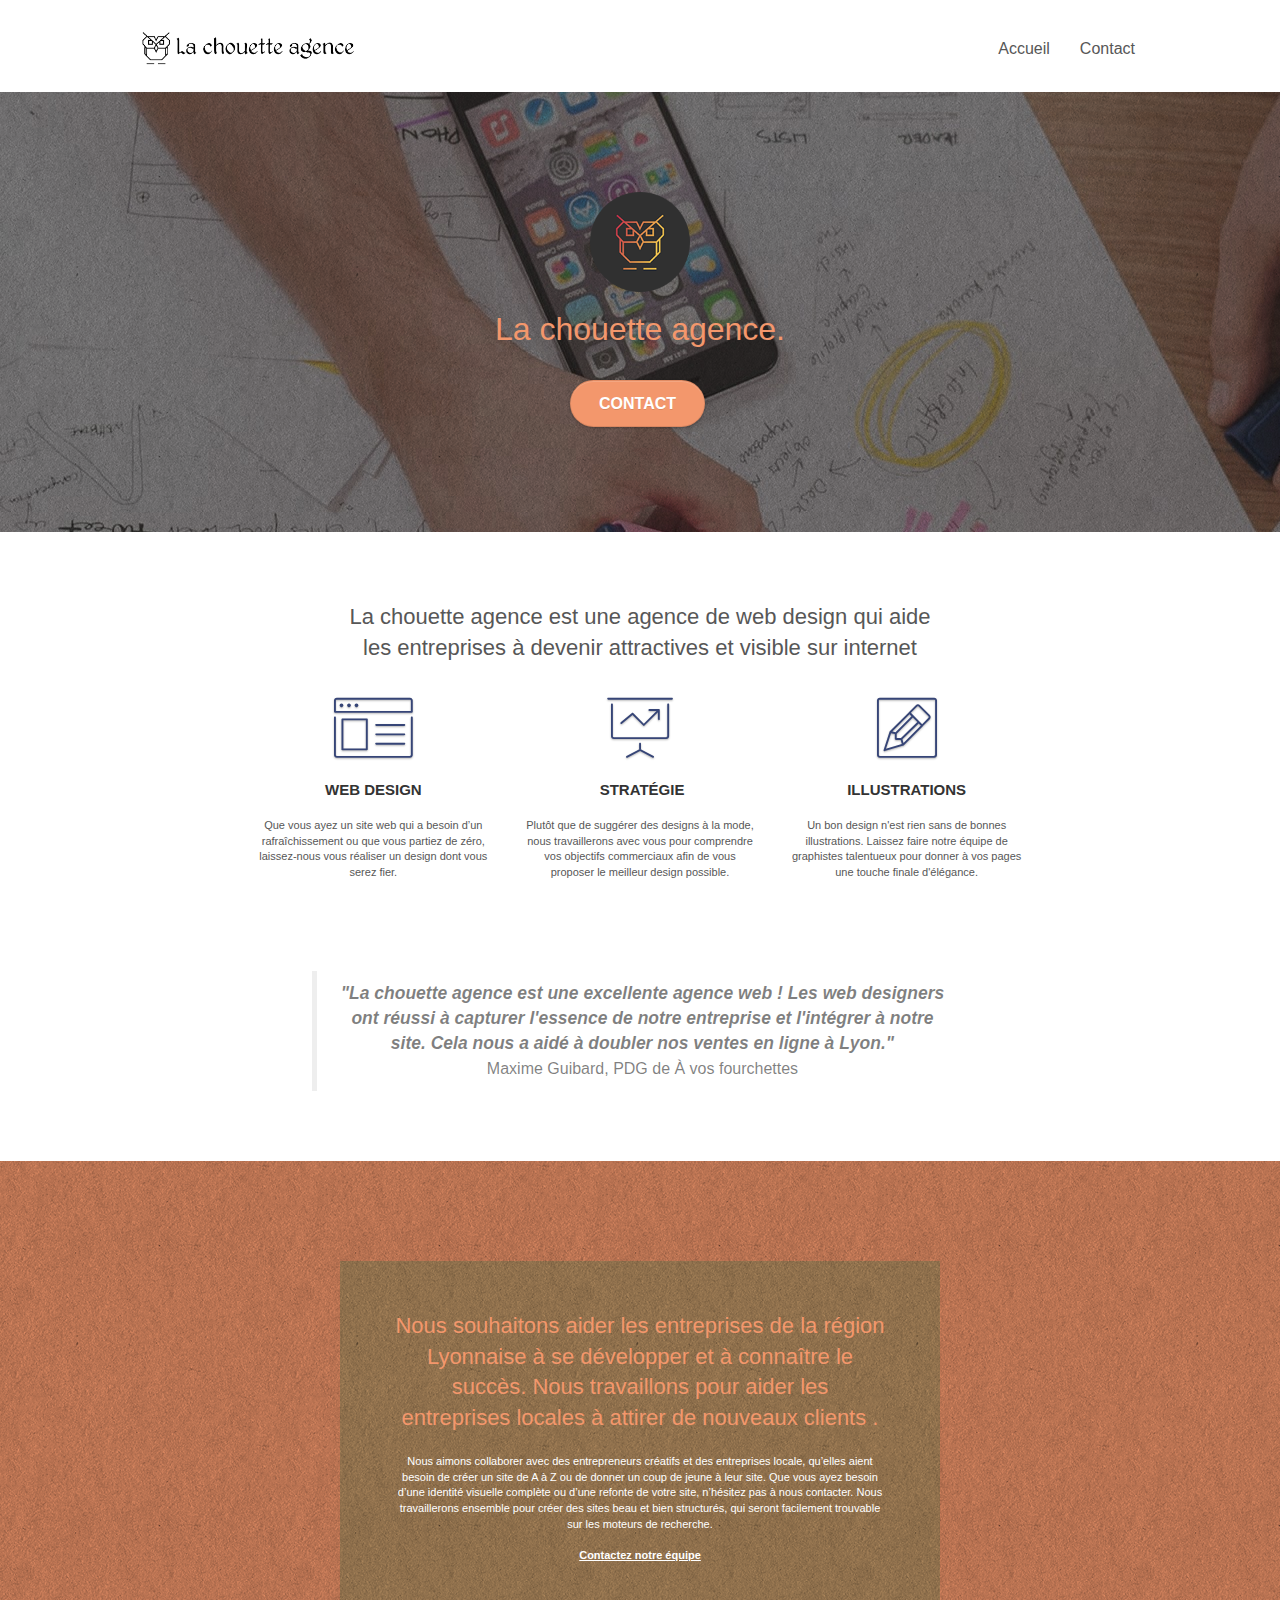
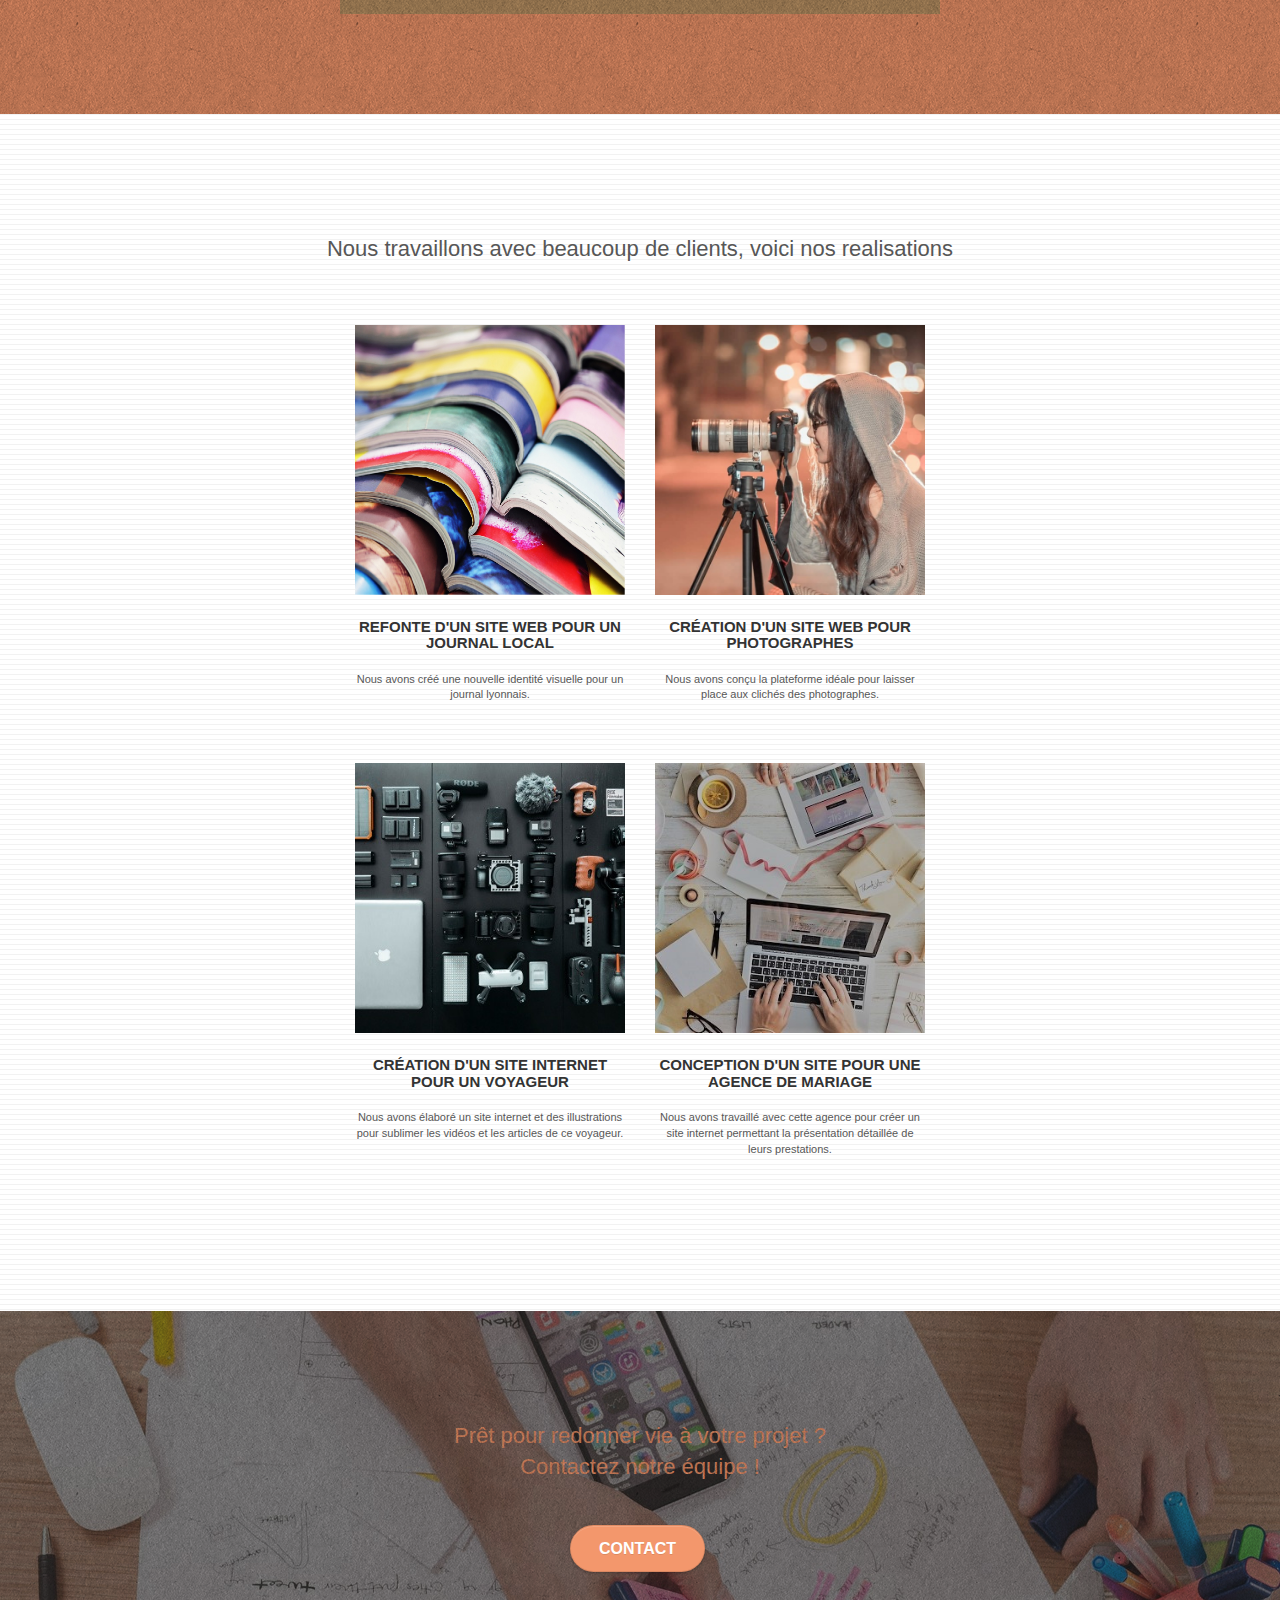
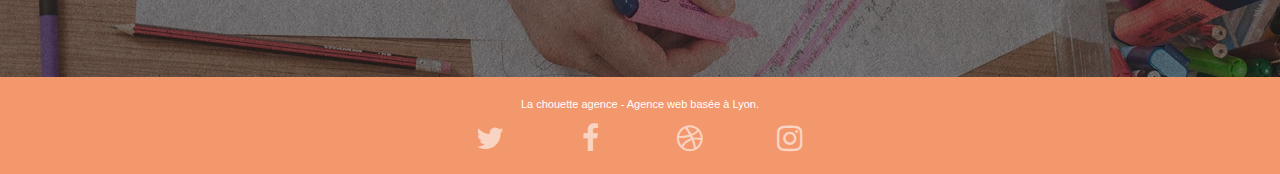
==== index.html @ 4796e530 "P4 ready" ====
<!doctype html>
<html lang="fr">
<head>
    <meta charset="utf-8">
    <meta name="keywords" content="La chouette agence, Entreprise webdesign Lyon, agence web design lyon, creation de site web, creation de site internet, site internet, web design, conception de site internet, creation de site vitrine">
	<meta name="description" content="Nous sommes une entreprise de Web Design situé à Lyon - Des professionels du Web Design et Illutrations. Nous proposons le meilleur service à nos clients">
    <meta name="viewport" content="width=device-width, initial-scale=1.0, viewport-fit=cover">
    <link rel="shortcut icon" type="image/png" href="favicon.jpg">
	<link rel="stylesheet" type="text/css" href="./css/bootstrap.css">
	<link rel="stylesheet" type="text/css" href="style.css">
	<link rel="stylesheet" type="text/css" href="./css/font-awesome.css">
	<link rel="stylesheet" type="text/css" href="./css/et-line.css">
	<script src="./js/jquery-2.1.0.js"></script>
	<script src="./js/bootstrap.js"></script>
	<script src="./js/blocs.js"></script>
	<script src="./js/jquery.touchSwipe.js" defer></script>
	<script src="./js/gmaps.js"></script>
    <title>Acceuil - La Chouette Agence: Entreprise webdesign Lyon</title>
<!-- Analytics -->
 
<!-- Analytics END -->
    
</head>
<body>
<!-- Principal conteneur -->
<div class="page-container">
    
<!-- bloc-0 -->
<div class="bloc bgc-white l-bloc " id="bloc-0">
	<div class="container bloc-sm">

		<nav class="navbar row">
			<div class="navbar-header">
				<a class="navbar-brand" href="index.html"><img src="img/la-chouette-agence.png" alt="La chouette Agence" height="40" /></a>
				<button id="nav-toggle" type="button" class="ui-navbar-toggle navbar-toggle" data-toggle="collapse" data-target=".navbar-1">
					<span class="sr-only">Toggle navigation</span><span class="icon-bar"></span><span class="icon-bar"></span><span class="icon-bar"></span>
				</button>
			</div>
			<div class="collapse navbar-collapse navbar-1 special-dropdown-nav">
				<ul class="site-navigation nav navbar-nav">
					<li>
						<a href="index.html">Accueil</a>
					</li>
					<li>
					</li>
					<li>
						<a href="contact.html">Contact</a>
					</li>
				</ul>
			</div>
		</nav>
	</div>
</div>
<!-- bloc-0 END -->

<!-- bloc-1-presentation -->
<div class="bloc bgc-dark-slate-blue bg-banniere d-bloc bg-t-edge bloc-bg-texture texture-paper b-parallax" id="bloc-1-hero">
	<div class="container bloc-lg">
		<div class="row tight-width-whitespace">
			<div class="col-sm-12">
				<img src="img/logo.png" class="center-block image-resize-mode" width="100" alt="La chouette agence, agence webdesign Lyon" />
				<h1 class="text-center hero-bloc-text tc-white ">
					La chouette agence.
				</h1>
				<div class="text-center">
					<a href="contact.html" class="btn btn-lg btn-clean btn-rd cta-hero btn-atomic-tangerine" id="cta-hero">Contact</a>
				</div>
			</div>
		</div>
	</div>
</div>
<!-- bloc-1-presentation END -->

<!-- bloc-2-services -->
<div class="bloc bgc-white l-bloc" id="bloc-2-services">
	<div class="container bloc-md">
		<div class="row">
			<div class="col-sm-12 text-center">
				<h2>La chouette agence est une agence de web design qui aide<br>les entreprises à devenir attractives et visible sur internet</h2>
			</div>
		</div>
		<div class="row voffset-lg med-width-whitespace">
			<div class="col-sm-4">
				<div class="text-center">
					<span class="et-icon-browser sm-shadow icon-dark-slate-blue icons icon-lg"></span>
				</div>
				<h3 class="mg-md text-center">
					Web design
				</h3>
				<p class="text-center ">
					Que vous ayez un site web qui a besoin d&rsquo;un rafraîchissement ou que vous partiez de zéro, laissez-nous vous réaliser un design dont vous serez fier.
				</p>
			</div>
			<div class="col-sm-4">
				<div class="text-center">
					<span class="et-icon-presentation sm-shadow icon-dark-slate-blue icons icon-lg"></span>
				</div>
				<h3 class="mg-md text-center">
					&nbsp;Stratégie
				</h3>
				<p class="text-center ">
					Plutôt que de suggérer des designs à la mode, nous travaillerons avec vous pour comprendre vos objectifs commerciaux afin de vous proposer le meilleur design possible.<br>
				</p>
			</div>
			<div class="col-sm-4">
				<div class="text-center">
					<span class="et-icon-edit sm-shadow icon-dark-slate-blue icons icon-lg"></span>
				</div>
				<h3 class="mg-md text-center">
					Illustrations
				</h3>
				<p class="text-center ">
					Un bon design n'est rien sans de bonnes illustrations. Laissez faire notre équipe de graphistes talentueux pour donner à vos pages une touche finale d'élégance.
				</p>
			</div>
		</div>
		<div class="row voffset-lg voffset">
			<div class="col-xs-12 col-md-8 col-md-offset-2 text-center">
				<blockquote>
					<div class="comment">"La chouette agence est une excellente agence web ! Les web designers ont réussi à capturer l'essence de notre entreprise et l'intégrer à notre site. Cela nous a aidé à doubler nos ventes en ligne à Lyon."</div>
					<author class="author">Maxime Guibard, PDG de À vos fourchettes</author>
				</blockquote>

			</div>
		</div>
	</div>
</div>
<!-- bloc-2-services END -->

<!-- bloc-3-what-i-do -->
<div class="bloc tc-white bgc-atomic-tangerine bg-presentation d-bloc bloc-bg-texture texture-paper b-parallax" id="bloc-3-what-i-do">
	<div class="container bloc-lg">
		<div class="row tight-width-whitespace black-background">
			<div class="col-sm-12">
				<h2 class="mg-md text-center tc-white">
					Nous souhaitons aider les entreprises de la région Lyonnaise à se développer et à connaître le succès. Nous travaillons pour aider les entreprises locales à attirer de nouveaux clients .<br>
				</h2>
				<p class="text-center white">
					Nous aimons collaborer avec des entrepreneurs créatifs et des entreprises locale, qu’elles aient besoin de créer un site de A à Z ou de donner un coup de jeune à leur site. Que vous ayez besoin d’une identité visuelle complète ou d’une refonte de votre site, n’hésitez pas à nous contacter. Nous travaillerons ensemble pour créer des sites beau et bien structurés, qui seront facilement trouvable sur les moteurs de recherche. <br><br><a class="ltc-white bold-link" href="contact.html">Contactez notre équipe</a><br>
				</p>
			</div>
		</div>
	</div>
</div>
<!-- bloc-3-what-i-do END -->

<!-- bloc-4-portfolio -->
<div class="bloc bgc-white bg-lines-h2-bg bg-repeat l-bloc" id="bloc-4-portfolio">
	<div class="container bloc-lg">
		<div class="row">
			<div class="col-sm-12 text-center">
				<h2>Nous travaillons avec beaucoup de clients, voici nos realisations</h2>
			</div>
		</div>
		<div class="row tight-width-whitespace portfolio-row">
			<div class="col-sm-6">
				<a href="#" data-lightbox="img/1.jpg" data-gallery-id="gallery-1" data-caption="Refonte d'un site web pour un journal local" data-frame="snapshot-lb"><img src="img/1.jpg" alt="Refonte de site à Lyon" class="img-responsive portfolio-thumb" /></a>
				<h3 class="mg-md text-center">
					Refonte d'un site web pour un journal local
				</h3>
				<p class="text-center">
					Nous avons créé une nouvelle identité visuelle pour un journal lyonnais.
				</p>
			</div>
			<div class="col-sm-6">
				<a href="#" data-lightbox="img/2.jpg" data-gallery-id="gallery-1" data-caption="Création d'un site web pour photographes" data-frame="snapshot-lb"><img src="img/2.jpg" alt="Site Web pour photographes à Lyon" class="img-responsive portfolio-thumb" /></a>
				<h3 class="mg-md text-center">
					Création d'un site web pour photographes
				</h3>
				<p class="text-center">
					Nous avons conçu la plateforme idéale pour laisser place aux clichés des photographes.
				</p>
			</div>
		</div>
		<div class="row tight-width-whitespace portfolio-row">
			<div class="col-sm-6">
				<a href="#" data-lightbox="img/3.jpg" data-gallery-id="gallery-1" data-caption="Création d'un site internet pour un voyageur" data-frame="snapshot-lb"><img src="img/3.jpg" alt="Création des sites internet pour voyageur à Lyon" class="img-responsive portfolio-thumb"/></a>
				<h3 class="mg-md text-center">
					Création d'un site internet pour un voyageur
				</h3>
				<p class="text-center">
					Nous avons élaboré un site internet et des illustrations pour sublimer les vidéos et les articles de ce voyageur.
				</p>
			</div>
			<div class="col-sm-6">
				<a href="#" data-lightbox="img/4.jpg" data-gallery-id="gallery-1" data-caption="Conception d'un site pour une agence de mariage" data-frame="snapshot-lb"><img src="img/4.jpg" alt="Création d'un site web pour agence de mariage"  class="img-responsive portfolio-thumb" /></a>
				<h3 class="mg-md text-center">
					Conception d'un site pour une agence de mariage
				</h3>
				<p class="text-center">
					Nous avons travaillé avec cette agence pour créer un site internet permettant la présentation détaillée de leurs prestations.
				</p>
			</div>
		</div>
	</div>
</div>
<!-- bloc-4-portfolio END -->

<!-- bloc-5-cta -->
<div class="bloc bgc-dark-slate-blue bg-banniere d-bloc bloc-bg-texture texture-paper" id="bloc-5-cta">
	<div class="container bloc-lg">
		<div class="row">
			<h2 class="mg-md text-center tc-white">
				Prêt pour redonner vie à votre projet ?<br>Contactez notre équipe !
			</h2>
			<div class="col-sm-12 text-center">
				<a href="contact.html" class="btn btn-atomic-tangerine btn-clean btn-rd btn-lg cta-hero">Contact</a>
			</div>
		</div>
	</div>
</div>
<!-- bloc-5-cta END -->

<!-- Footer - bloc-8 -->
<div class="bloc bgc-atomic-tangerine d-bloc" id="bloc-8">
	<div class="container bloc-sm">
		<div class="row">
			<div class="col-sm-12">
				<p class="text-center white">
					La chouette agence - Agence web basée à Lyon.<br>
				</p>
				<div class="row row-no-gutters social">
					<div class="col-sm-3">
						<div class="text-center">
							<a class="social" href="index.html"><span class="fa fa-twitter icon-md"></span></a>
						</div>
					</div>
					<div class="col-sm-3">
						<div class="text-center">
							<a class="social" href="index.html"><span class="fa fa-facebook icon-md"></span></a>
						</div>
					</div>
					<div class="col-sm-3">
						<div class="text-center">
							<a class="social" href="index.html"><span class="fa fa-dribbble icon-md"></span></a>
						</div>
					</div>
					<div class="col-sm-3">
						<div class="text-center">
							<a class="social" href="index.html"><span class="fa fa-instagram icon-md"></span></a>
						</div>
					</div>
				</div>
				</div>
			</div>
		</div>
	</div>
</div>
<!-- Footer - bloc-8 END -->

</div>
<!-- Principal conteneur END -->
    

</body>
</html>
---- style.css ----
body {
    margin: 0;
    padding: 0;
    background: #FFF;
    overflow-x: hidden;
    -webkit-font-smoothing: antialiased;
    -moz-osx-font-smoothing: grayscale;
}
/* Mes ajouts */
.comment{
    font-weight: 600;
    font-style: italic;
}
.author{
    font-size: 1.6rem;
}
/* Mes ajouts */
a,
button {
    transition: all .3s ease-in-out;
}

a:hover {
    text-decoration: none;
    cursor: pointer;
}

#page-loading-blocs-notifaction {
    position: fixed;
    top: 0;
    bottom: 0;
    width: 100%;
    z-index: 100000;
    background: #FFFFFF url("img/pageload-spinner.gif") no-repeat center center;
}

.bloc {
    width: 100%;
    clear: both;
    background: 50% 50% no-repeat;
    padding: 0 50px;
    -webkit-background-size: cover;
    -moz-background-size: cover;
    -o-background-size: cover;
    background-size: cover;
    position: relative;
}

.bloc .container {
    padding-left: 0;
    padding-right: 0;
}

.bloc-lg {
    padding: 100px 50px;
}

.bloc-md {
    padding: 50px;
}

.bloc-sm {
    padding: 20px 50px;
}

.bg-center,
.bg-l-edge,
.bg-r-edge,
.bg-t-edge,
.bg-b-edge,
.bg-tl-edge,
.bg-bl-edge,
.bg-tr-edge,
.bg-br-edge,
.bg-repeat {
    -webkit-background-size: auto!important;
    -moz-background-size: auto!important;
    -o-background-size: auto!important;
    background-size: auto!important;
}

.bg-repeat {
    background: repeat;
}

.bg-t-edge {
    background: top no-repeat;
}

.bloc-bg-texture::before {
    content: "";
    background-size: 2px 2px;
    position: absolute;
    top: 0;
    bottom: 0;
    left: 0;
    right: 0;
}

.texture-paper::before {
    background: url("img/texture-paper.png");
    background-size: 280px 280px;
}

.b-parallax {
    background-attachment: fixed;
}

.d-bloc {
    color: rgba(255, 255, 255, .7);
}

.d-bloc button:hover {
    color: rgba(255, 255, 255, .9);
}

.d-bloc .icon-round,
.d-bloc .icon-square,
.d-bloc .icon-rounded,
.d-bloc .icon-semi-rounded-a,
.d-bloc .icon-semi-rounded-b {
    border-color: rgba(255, 255, 255, .9);
}

.d-bloc .divider-h span {
    border-color: rgba(255, 255, 255, .2);
}

.d-bloc .a-btn,
.d-bloc .navbar a,
.d-bloc .navbar-brand,
.d-bloc a .icon-sm,
.d-bloc a .icon-md,
.d-bloc a .icon-lg,
.d-bloc a .icon-xl,
.d-bloc h1 a,
.d-bloc h2 a,
.d-bloc h3 a,
.d-bloc h4 a,
.d-bloc h5 a,
.d-bloc h6 a,
.d-bloc p a {
    color: rgba(255, 255, 255, .6);
}

.d-bloc .a-btn:hover,
.d-bloc .navbar a:hover,
.d-bloc .navbar-brand:hover,
.d-bloc a:hover .icon-sm,
.d-bloc a:hover .icon-md,
.d-bloc a:hover .icon-lg,
.d-bloc a:hover .icon-xl,
.d-bloc h1 a:hover,
.d-bloc h2 a:hover,
.d-bloc h3 a:hover,
.d-bloc h4 a:hover,
.d-bloc h5 a:hover,
.d-bloc h6 a:hover,
.d-bloc p a:hover {
    color: rgba(255, 255, 255, 1);
}

.d-bloc .navbar-toggle .icon-bar {
    background: rgba(255, 255, 255, 1);
}

.d-bloc .btn-wire,
.d-bloc .btn-wire:hover {
    color: rgba(255, 255, 255, 1);
    border-color: rgba(255, 255, 255, 1);
}

.d-bloc .panel {
    color: rgba(0, 0, 0, .5);
}

.d-bloc .panel button:hover {
    color: rgba(0, 0, 0, .7);
}

.d-bloc .panel icon {
    border-color: rgba(0, 0, 0, .7);
}

.d-bloc .panel .divider-h span {
    border-color: rgba(0, 0, 0, .1);
}

.d-bloc .panel .a-btn {
    color: rgba(0, 0, 0, .6);
}

.d-bloc .panel .a-btn:hover {
    color: rgba(0, 0, 0, 1);
}

.d-bloc .panel .btn-wire,
.d-bloc .panel .btn-wire:hover {
    color: rgba(0, 0, 0, .7);
    border-color: rgba(0, 0, 0, .3);
}

.d-bloc .panel,
.l-bloc {
    color: rgba(0, 0, 0, .5);
}

.d-bloc .panel button:hover,
.l-bloc button:hover {
    color: rgba(0, 0, 0, .7);
}

.l-bloc .icon-round,
.l-bloc .icon-square,
.l-bloc .icon-rounded,
.l-bloc .icon-semi-rounded-a,
.l-bloc .icon-semi-rounded-b {
    border-color: rgba(0, 0, 0, .7);
}

.d-bloc .panel .divider-h span,
.l-bloc .divider-h span {
    border-color: rgba(0, 0, 0, .1);
}

.d-bloc .panel .a-btn,
.l-bloc .a-btn,
.l-bloc .navbar a,
.l-bloc .navbar-brand,
.l-bloc a .icon-sm,
.l-bloc a .icon-md,
.l-bloc a .icon-lg,
.l-bloc a .icon-xl,
.l-bloc h1 a,
.l-bloc h2 a,
.l-bloc h3 a,
.l-bloc h4 a,
.l-bloc h5 a,
.l-bloc h6 a,
.l-bloc p a {
    color: rgba(0, 0, 0, .6);
}

.d-bloc .panel .a-btn:hover,
.l-bloc .a-btn:hover,
.l-bloc .navbar a:hover,
.l-bloc .navbar-brand:hover,
.l-bloc a:hover .icon-sm,
.l-bloc a:hover .icon-md,
.l-bloc a:hover .icon-lg,
.l-bloc a:hover .icon-xl,
.l-bloc h1 a:hover,
.l-bloc h2 a:hover,
.l-bloc h3 a:hover,
.l-bloc h4 a:hover,
.l-bloc h5 a:hover,
.l-bloc h6 a:hover,
.l-bloc p a:hover {
    color: rgba(0, 0, 0, 1);
}

.l-bloc .navbar-toggle .icon-bar {
    color: rgba(0, 0, 0, .6);
}

.d-bloc .panel .btn-wire,
.d-bloc .panel .btn-wire:hover,
.l-bloc .btn-wire,
.l-bloc .btn-wire:hover {
    color: rgba(0, 0, 0, .7);
    border-color: rgba(0, 0, 0, .3);
}

.voffset {
    margin-top: 30px;
}

.voffset-lg {
    margin-top: 80px;
}

.row-no-gutters {
    margin-right: 0;
    margin-left: 0;
}

.row.row-no-gutters > [class^="col-"],
.row.row-no-gutters > [class*=" col-"] {
    padding-right: 0;
    padding-left: 0;
}

#bloc-1-hero h1 {
    font-size: 32px;
}

.navbar {
    margin-bottom: 0;
    z-index: 1;
}

.navbar-brand {
    height: auto;
    padding: 3px 15px;
    font-size: 25px;
    font-weight: normal;
    font-weight: 600;
    line-height: 44px;
}

.navbar-brand img {
    max-height: 200px;
    margin: 0 5px 0 0;
    display: inline;
}

.navbar-brand img[src$=svg] {
    min-width: 100px;
}

.nav-center .navbar-brand img {
    margin: 0;
}

.navbar .nav {
    padding-top: 2px;
    margin-right: -16px;
    float: right;
    z-index: 1;
}

.nav > li {
    float: left;
    margin-top: 4px;
    font-size: 16px;
}

.navbar-nav .open .dropdown-menu > li > a {
    text-align: inherit;
}

.nav > li a:hover,
.nav > li a:focus {
    background: transparent;
}

.navbar-toggle {
    margin: 10px 10px 0 0;
    border: 0px;
}

.navbar-toggle:hover {
    background: transparent!important;
}

.navbar-toggle .icon-bar {
    background-color: rgba(0, 0, 0, .5);
    width: 26px;
}

.nav-invert .navbar .nav {
    float: left;
}

.nav-invert .navbar-header,
.nav-invert .navbar-brand {
    float: right;
    position: relative;
    z-index: 2;
}

@media (min-width: 768px) {
    .site-navigation {
        position: absolute;
        top: 50%;
        right: 20px;
        transform: translate(0, -50%);
        -webkit-transform: translateY(-50%);
    }
    .nav > li .dropdown-menu a,
    .nav > li .dropdown-menu a:hover {
        color: #484848;
    }
    .nav-invert .site-navigation {
        left: 0;
        right: 0;
    }
    .nav-center {
        text-align: center;
    }
    .nav-center .navbar-header {
        width: 100%;
    }
    .nav-center .navbar-header,
    .nav-center .navbar-brand,
    .nav-center .nav > li {
        float: none;
        display: inline-block;
    }
    .nav-center .site-navigation {
        position: relative;
        width: 100%;
        right: 0;
        margin-right: 0px;
        margin-top: 20px;
    }
    .nav-center.mini-nav .navbar-toggle {
        float: none;
        margin: 10px auto 0;
    }
}

.nav > li > .dropdown a {
    background: none!important;
    display: block;
    padding: 14px 15px;
}

nav .caret {
    margin: 0 5px;
}

.dropdown-menu .dropdown-menu {
    top: -8px;
    left: 100%;
}

.dropdown-menu .dropmenu-flow-right {
    top: 100%;
    left: 0;
    margin-left: -1px;
    border-top-left-radius: 0;
    border-top-right-radius: 0;
}

.dropdown-menu .dropdown span {
    border: 4px solid black;
    border-top-color: transparent;
    border-right-color: transparent;
    border-bottom-color: transparent;
    margin: 6px -5px 0 0!important;
    float: right;
}

.mg-md {
    margin-top: 10px;
    margin-bottom: 20px;
}

.mg-lg {
    margin-top: 10px;
    margin-bottom: 40px;
}

.btn {
    margin: 0 5px 5px 0;
}

.btn.pull-right {
    margin: 0 0 5px 5px;
}

.btn-d,
.btn-d:hover,
.btn-d:focus {
    color: #FFF;
    background: rgba(0, 0, 0, .3);
}

button {
    outline: none!important;
}

.btn-rd {
    border-radius: 40px;
}

.btn-clean {
    border: 1px solid rgba(0, 0, 0, .08);
    border-bottom-color: rgba(0, 0, 0, .1);
    text-shadow: 0 1px 0 rgba(0, 0, 1, .1);
    box-shadow: 0 1px 3px rgba(0, 0, 1, .25), inset 0 1px 0 0 rgba(255, 255, 255, .15);
}

.icon-md {
    font-size: 30px!important;
}

.icon-lg {
    font-size: 60px!important;
}

.sm-shadow {
    text-shadow: 0 1px 2px rgba(0, 0, 0, .3);
}

.panel-sq,
.panel-sq .panel-heading,
.panel-sq .panel-footer {
    border-radius: 0;
}

.panel-rd {
    border-radius: 30px;
}

.panel-rd .panel-heading {
    border-radius: 29px 29px 0 0;
}

.panel-rd .panel-footer {
    border-radius: 0 0 29px 29px;
}

.form-control {
    border-color: rgba(0, 0, 0, .1);
    box-shadow: none;
}

.scrollToTop {
    width: 40px;
    height: 40px;
    position: fixed;
    bottom: 20px;
    right: 20px;
    opacity: 0;
    z-index: 500;
    transition: all .3s ease-in-out;
}

.scrollToTop span {
    margin-top: 6px;
}

.showScrollTop {
    font-size: 14px;
    opacity: 1;
}

a[data-lightbox] {
    position: relative;
    display: block;
    text-align: center;
}

a[data-lightbox]:hover::before {
    content: "+";
    font-family: "HelveticaNeue-Light", "Helvetica Neue Light", "Helvetica Neue", Helvetica, Arial;
    font-size: 32px;
    width: 50px;
    height: 50px;
    margin-left: -25px;
    border-radius: 50%;
    background: rgba(0, 0, 0, .6);
    color: #FFF;
    font-weight: 100;
    z-index: 1;
    position: absolute;
    top: 50%;
    transform: translateY(-50%);
    -webkit-transform: translateY(-50%);
}

a[data-lightbox]:hover img {
    opacity: 0.6;
    -webkit-animation-fill-mode: none;
    animation-fill-mode: none;
}

#lightbox-modal {
    display: flex;
    align-items: center;
}

#lightbox-modal .modal-dialog {
    width: 90%;
    max-width: 900px;
    margin: 0 auto 0;
}

#lightbox-modal .modal-dialog img {
    max-height: 90vh;
    margin: 0 auto;
}

.lightbox-caption {
    padding: 20px;
    color: #FFF;
    background: rgba(0, 0, 0, .5);
    position: absolute;
    left: 15px;
    right: 15px;
    bottom: 5px;
}

.close-lightbox {
    color: #FFF;
    font-size: 30px;
    position: absolute;
    top: 20px;
    right: 20px;
    z-index: 20;
    background: rgba(0, 0, 0, .5);
    border: none;
    line-height: 30px;
    padding: 0 9px 5px;
    opacity: 0.3;
}

.close-lightbox:hover,
.next-lightbox:hover,
.prev-lightbox:hover {
    opacity: 1.0;
    color: #FFF;
}

.next-lightbox,
.prev-lightbox {
    font-size: 20px;
    color: rgba(255, 255, 255, .9);
    background: rgba(0, 0, 0, .5);
    transition: all .2s ease-in-out;
    position: absolute;
    top: 45%;
    z-index: 1;
    opacity: 0.4;
}

.next-lightbox {
    padding: 6px 8px 1px 13px;
    right: 25px;
}

.prev-lightbox {
    padding: 6px 13px 1px 10px;
    left: 25px;
}

.snapshot-lb .modal-body {
    padding-bottom: 45px;
}

.snapshot-lb .lightbox-caption {
    padding: 0;
    color: rgba(0, 0, 0, .5);
    background: none;
}

h1,
h2,
h3,
h4,
h5,
h6,
p,
label,
.btn,
a {
    font-family: "helvetica";
    font-weight: 400;
    color: #575757!important;
}

.container {
    max-width: 1000px;
}

.hero-bloc-text {
    font-size: 38px;
}

.hero-bloc-text-sub {
    font-size: 36px;
}

.statement-bloc-text {
    line-height: 26px;
    font-style: italic;
    font-size: 20px;
    text-align: center;
    font-weight: lighter;
    max-width: 520px;
    margin: auto auto auto auto;
}

p {
    font-size: 11px;
}

.tight-width-whitespace {
    max-width: 600px;
    margin: auto auto auto auto;
}

.h1 {
    font-size: 20px;
    font-family: "Open Sans";
}

.cta-hero {
    margin-top: 22px;
    color: #FFFFFF!important;
    text-transform: uppercase;
    padding: 12px 28px 12px 28px;
    font-size: 16px;
    font-weight: 700;
}

.social {
    max-width: 400px;
    margin: auto auto auto auto;
}

h2 {
    font-size: 22px;
    line-height: 1.4em;
}

h3 {
    font-size: 15px;
    text-transform: uppercase;
    font-weight: 700;
    color: #333333!important;
}

.med-width-whitespace {
    max-width: 800px;
    margin: auto auto auto auto;
    box-shadow: 0px 0px 0px #000000;
}

h1 {
    color: #333333!important;
}

h4 {
    color: #333333!important;
}

.icons {
    margin-bottom: 14px;
    margin-top: 24px;
}

.white {
    color: #FFFFFF!important;
}

.portfolio-thumb {
    margin-bottom: 24px;
}

.portfolio-row {
    margin-bottom: 44px;
    margin-top: 50px;
}

.avatar {
    box-shadow: 0px 4px 9px rgba(0, 0, 0, 0.3);
}

.black-background {
    background-color: rgba(165, 147, 99, 0.7);
    padding: 40px 40px 40px 40px;
}

.bold-link {
    font-weight: 900;
    text-decoration: underline!important;
}

.bgc-white {
    background-color: #FFFFFF;
}

.bgc-dark-slate-blue {
    background-color: #364577;
}

.bgc-atomic-tangerine {
    background-color: #F3976C;
}

.tc-white {
    color: #F3976C!important;
}

.btn-atomic-tangerine {
    background: #F3976C;
    color: #FFFFFF!important;
}

.btn-atomic-tangerine:hover {
    background: #c27956!important;
    color: #FFFFFF!important;
}

.ltc-white {
    color: #FFFFFF!important;
}

.ltc-white:hover {
    color: #cccccc!important;
}

.ltc-atomic-tangerine {
    color: #F3976C!important;
}

.ltc-atomic-tangerine:hover {
    color: #c27956!important;
}

.icon-dark-slate-blue {
    color: #364577!important;
    border-color: #364577!important;
}

.bg-dots-bg {
    background-image: url("img/dots-bg.png");
}

.bg-lines-h2-bg {
    background-image: url("img/lines-h2-bg.png");
}

.bg-banniere {
    background-image: url("img/la-chouette-agence-banniere-min.jpg");
}

.bg-presentation {
    background-image: url("img/image-de-presentation-min.jpg");
}

@media (max-width: 1024px) {
    .bloc {
        padding-left: 20px;
        padding-right: 20px;
    }
    .bloc.full-width-bloc,
    .bloc-tile-2.full-width-bloc .container,
    .bloc-tile-3.full-width-bloc .container,
    .bloc-tile-4.full-width-bloc .container {
        padding-left: 0;
        padding-right: 0;
    }
}

@media (max-width: 992px) and (min-width: 768px) {
    .navbar .nav {
        max-width: 80%
    }
    .nav-center.navbar .nav {
        max-width: 100%
    }
}

@media only screen and (min-device-width: 768px) and (max-device-width: 1024px) and (orientation: landscape) {
    .b-parallax {
        background-attachment: scroll;
    }
}

@media only screen and (min-device-width: 1024px) and (max-device-width: 1366px) and (-webkit-min-device-pixel-ratio: 1.5) {
    .b-parallax {
        background-attachment: scroll;
    }
}

@media (max-width: 991px) {
    .container {
        width: 100%;
    }
    .b-parallax {
        background-attachment: scroll;
    }
    .page-container,
    #hero-bloc {
        overflow-x: hidden;
        position: relative;
    }
    .bloc {
        padding-left: constant(safe-area-inset-left);
        padding-right: constant(safe-area-inset-right);
    }
    .bloc-group,
    .bloc-group .bloc {
        display: block;
        width: 100%;
    }
    .bloc-fill-screen .fill-bloc-top-edge,
    .bloc-fill-screen .fill-bloc-bottom-edge {
        padding: 0 20px;
        padding-left: constant(safe-area-inset-left);
        padding-right: constant(safe-area-inset-right);
    }
}

@media (max-width: 767px) {
    .page-container {
        overflow-x: hidden;
        position: relative;
    }
    h1,
    h2,
    h3,
    h4,
    h5,
    h6,
    p,
    #disqus_thread {
        padding-left: 10px!important;
        padding-right: 10px!important;
    }
    .b-parallax {
        background-attachment: scroll;
    }
    .navbar .nav {
        padding-top: 0;
        border-top: 1px solid rgba(0, 0, 0, .2);
        float: none!important;
    }
    .navbar.row {
        margin-left: 0;
        margin-right: 0;
    }
    .site-navigation {
        position: inherit;
        transform: none;
        -webkit-transform: none;
        -ms-transform: none;
    }
    .nav > li {
        margin-top: 0;
        border-bottom: 1px solid rgba(0, 0, 0, .1);
        background: rgba(0, 0, 0, .05);
        text-align: left;
        padding-left: 15px;
        width: 100%;
    }
    .nav > li:hover {
        background: rgba(0, 0, 0, .08);
    }
    .dropdown .dropdown a .caret {
        float: none;
        margin: 5px 0 0 10px!important;
        border: 4px solid black;
        border-bottom-color: transparent;
        border-right-color: transparent;
        border-left-color: transparent;
    }
    #hero-bloc .navbar .nav {
        background: rgba(0, 0, 0, .8);
    }
    #hero-bloc .navbar .nav a {
        color: rgba(255, 255, 255, .6);
    }
    .hero {
        padding: 50px 0;
    }
    .hero-nav {
        left: -1px;
        right: -1px;
    }
    .navbar-collapse {
        padding: 0;
        overflow-x: hidden;
        -webkit-box-shadow: none;
        box-shadow: none;
    }
    .navbar-brand img {
        max-height: 40px;
        width: auto;
    }
    .nav-invert .navbar-header {
        float: none;
        width: 100%;
    }
    .nav-invert .navbar-toggle {
        float: left;
        margin-left: 10px;
    }
    .bloc {
        padding-left: 0;
        padding-right: 0;
    }
    .bloc-xxl,
    .bloc-xl,
    .bloc-lg {
        padding: 40px 0;
    }
    .bloc-sm,
    .bloc-md {
        padding-left: 0;
        padding-right: 0;
    }
    .bloc-tile-2 .container,
    .bloc-tile-3 .container,
    .bloc-tile-4 .container,
    .bloc-fill-screen .fill-bloc-top-edge,
    .bloc-fill-screen .fill-bloc-bottom-edge {
        padding-left: 0;
        padding-right: 0;
    }
    .a-block {
        padding: 0 10px;
    }
    .btn-dwn {
        display: none;
    }
    .voffset {
        margin-top: 5px;
    }
    .voffset-md {
        margin-top: 20px;
    }
    .voffset-lg {
        margin-top: 30px;
    }
    form {
        padding: 5px;
    }
    .close-lightbox {
        display: inline-block;
    }
    .blocsapp-device-iphone5 {
        background-size: 216px 425px;
        padding-top: 60px;
        width: 216px;
        height: 425px;
    }
    .blocsapp-device-iphone5 img {
        width: 180px;
        height: 320px;
    }
}

@media (max-width: 400px) {
    .bloc {
        padding-left: 0;
        padding-right: 0;
    }
}

@media (max-width: 767px) {
    .bloc-mob-center-text {
        text-align: center;
    }
}
---- css/et-line.css ----
@font-face {
    font-family: et-line;
    src: url(../fonts/et-line.eot);
    src: url(../fonts/et-line.eot?#iefix) format('embedded-opentype'), url(../fonts/et-line.woff) format('woff'), url(../fonts/et-line.ttf) format('truetype'), url(../fonts/et-line.svg#et-line) format('svg');
    font-weight: 400;
    font-style: normal
}

.et-icon-adjustments,
.et-icon-alarmclock,
.et-icon-anchor,
.et-icon-aperture,
.et-icon-attachment,
.et-icon-bargraph,
.et-icon-basket,
.et-icon-beaker,
.et-icon-bike,
.et-icon-book-open,
.et-icon-briefcase,
.et-icon-browser,
.et-icon-calendar,
.et-icon-camera,
.et-icon-caution,
.et-icon-chat,
.et-icon-circle-compass,
.et-icon-clipboard,
.et-icon-clock,
.et-icon-cloud,
.et-icon-compass,
.et-icon-desktop,
.et-icon-dial,
.et-icon-document,
.et-icon-documents,
.et-icon-download,
.et-icon-dribbble,
.et-icon-edit,
.et-icon-envelope,
.et-icon-expand,
.et-icon-facebook,
.et-icon-flag,
.et-icon-focus,
.et-icon-gears,
.et-icon-genius,
.et-icon-gift,
.et-icon-global,
.et-icon-globe,
.et-icon-googleplus,
.et-icon-grid,
.et-icon-happy,
.et-icon-hazardous,
.et-icon-heart,
.et-icon-hotairballoon,
.et-icon-hourglass,
.et-icon-key,
.et-icon-laptop,
.et-icon-layers,
.et-icon-lifesaver,
.et-icon-lightbulb,
.et-icon-linegraph,
.et-icon-linkedin,
.et-icon-lock,
.et-icon-magnifying-glass,
.et-icon-map,
.et-icon-map-pin,
.et-icon-megaphone,
.et-icon-mic,
.et-icon-mobile,
.et-icon-newspaper,
.et-icon-notebook,
.et-icon-paintbrush,
.et-icon-paperclip,
.et-icon-pencil,
.et-icon-phone,
.et-icon-picture,
.et-icon-pictures,
.et-icon-piechart,
.et-icon-presentation,
.et-icon-pricetags,
.et-icon-printer,
.et-icon-profile-female,
.et-icon-profile-male,
.et-icon-puzzle,
.et-icon-quote,
.et-icon-recycle,
.et-icon-refresh,
.et-icon-ribbon,
.et-icon-rss,
.et-icon-sad,
.et-icon-scissors,
.et-icon-scope,
.et-icon-search,
.et-icon-shield,
.et-icon-speedometer,
.et-icon-strategy,
.et-icon-streetsign,
.et-icon-tablet,
.et-icon-target,
.et-icon-telescope,
.et-icon-toolbox,
.et-icon-tools,
.et-icon-tools-2,
.et-icon-trophy,
.et-icon-tumblr,
.et-icon-twitter,
.et-icon-upload,
.et-icon-video,
.et-icon-wallet,
.et-icon-wine {
    font-family: et-line;
    speak: none;
    font-style: normal;
    font-weight: 400;
    font-variant: normal;
    text-transform: none;
    line-height: 1;
    -webkit-font-smoothing: antialiased;
    -moz-osx-font-smoothing: grayscale;
    display: inline-block
}

.et-icon-mobile:before {
    content: "\e000"
}

.et-icon-laptop:before {
    content: "\e001"
}

.et-icon-desktop:before {
    content: "\e002"
}

.et-icon-tablet:before {
    content: "\e003"
}

.et-icon-phone:before {
    content: "\e004"
}

.et-icon-document:before {
    content: "\e005"
}

.et-icon-documents:before {
    content: "\e006"
}

.et-icon-search:before {
    content: "\e007"
}

.et-icon-clipboard:before {
    content: "\e008"
}

.et-icon-newspaper:before {
    content: "\e009"
}

.et-icon-notebook:before {
    content: "\e00a"
}

.et-icon-book-open:before {
    content: "\e00b"
}

.et-icon-browser:before {
    content: "\e00c"
}

.et-icon-calendar:before {
    content: "\e00d"
}

.et-icon-presentation:before {
    content: "\e00e"
}

.et-icon-picture:before {
    content: "\e00f"
}

.et-icon-pictures:before {
    content: "\e010"
}

.et-icon-video:before {
    content: "\e011"
}

.et-icon-camera:before {
    content: "\e012"
}

.et-icon-printer:before {
    content: "\e013"
}

.et-icon-toolbox:before {
    content: "\e014"
}

.et-icon-briefcase:before {
    content: "\e015"
}

.et-icon-wallet:before {
    content: "\e016"
}

.et-icon-gift:before {
    content: "\e017"
}

.et-icon-bargraph:before {
    content: "\e018"
}

.et-icon-grid:before {
    content: "\e019"
}

.et-icon-expand:before {
    content: "\e01a"
}

.et-icon-focus:before {
    content: "\e01b"
}

.et-icon-edit:before {
    content: "\e01c"
}

.et-icon-adjustments:before {
    content: "\e01d"
}

.et-icon-ribbon:before {
    content: "\e01e"
}

.et-icon-hourglass:before {
    content: "\e01f"
}

.et-icon-lock:before {
    content: "\e020"
}

.et-icon-megaphone:before {
    content: "\e021"
}

.et-icon-shield:before {
    content: "\e022"
}

.et-icon-trophy:before {
    content: "\e023"
}

.et-icon-flag:before {
    content: "\e024"
}

.et-icon-map:before {
    content: "\e025"
}

.et-icon-puzzle:before {
    content: "\e026"
}

.et-icon-basket:before {
    content: "\e027"
}

.et-icon-envelope:before {
    content: "\e028"
}

.et-icon-streetsign:before {
    content: "\e029"
}

.et-icon-telescope:before {
    content: "\e02a"
}

.et-icon-gears:before {
    content: "\e02b"
}

.et-icon-key:before {
    content: "\e02c"
}

.et-icon-paperclip:before {
    content: "\e02d"
}

.et-icon-attachment:before {
    content: "\e02e"
}

.et-icon-pricetags:before {
    content: "\e02f"
}

.et-icon-lightbulb:before {
    content: "\e030"
}

.et-icon-layers:before {
    content: "\e031"
}

.et-icon-pencil:before {
    content: "\e032"
}

.et-icon-tools:before {
    content: "\e033"
}

.et-icon-tools-2:before {
    content: "\e034"
}

.et-icon-scissors:before {
    content: "\e035"
}

.et-icon-paintbrush:before {
    content: "\e036"
}

.et-icon-magnifying-glass:before {
    content: "\e037"
}

.et-icon-circle-compass:before {
    content: "\e038"
}

.et-icon-linegraph:before {
    content: "\e039"
}

.et-icon-mic:before {
    content: "\e03a"
}

.et-icon-strategy:before {
    content: "\e03b"
}

.et-icon-beaker:before {
    content: "\e03c"
}

.et-icon-caution:before {
    content: "\e03d"
}

.et-icon-recycle:before {
    content: "\e03e"
}

.et-icon-anchor:before {
    content: "\e03f"
}

.et-icon-profile-male:before {
    content: "\e040"
}

.et-icon-profile-female:before {
    content: "\e041"
}

.et-icon-bike:before {
    content: "\e042"
}

.et-icon-wine:before {
    content: "\e043"
}

.et-icon-hotairballoon:before {
    content: "\e044"
}

.et-icon-globe:before {
    content: "\e045"
}

.et-icon-genius:before {
    content: "\e046"
}

.et-icon-map-pin:before {
    content: "\e047"
}

.et-icon-dial:before {
    content: "\e048"
}

.et-icon-chat:before {
    content: "\e049"
}

.et-icon-heart:before {
    content: "\e04a"
}

.et-icon-cloud:before {
    content: "\e04b"
}

.et-icon-upload:before {
    content: "\e04c"
}

.et-icon-download:before {
    content: "\e04d"
}

.et-icon-target:before {
    content: "\e04e"
}

.et-icon-hazardous:before {
    content: "\e04f"
}

.et-icon-piechart:before {
    content: "\e050"
}

.et-icon-speedometer:before {
    content: "\e051"
}

.et-icon-global:before {
    content: "\e052"
}

.et-icon-compass:before {
    content: "\e053"
}

.et-icon-lifesaver:before {
    content: "\e054"
}

.et-icon-clock:before {
    content: "\e055"
}

.et-icon-aperture:before {
    content: "\e056"
}

.et-icon-quote:before {
    content: "\e057"
}

.et-icon-scope:before {
    content: "\e058"
}

.et-icon-alarmclock:before {
    content: "\e059"
}

.et-icon-refresh:before {
    content: "\e05a"
}

.et-icon-happy:before {
    content: "\e05b"
}

.et-icon-sad:before {
    content: "\e05c"
}

.et-icon-facebook:before {
    content: "\e05d"
}

.et-icon-twitter:before {
    content: "\e05e"
}

.et-icon-googleplus:before {
    content: "\e05f"
}

.et-icon-rss:before {
    content: "\e060"
}

.et-icon-tumblr:before {
    content: "\e061"
}

.et-icon-linkedin:before {
    content: "\e062"
}

.et-icon-dribbble:before {
    content: "\e063"
}
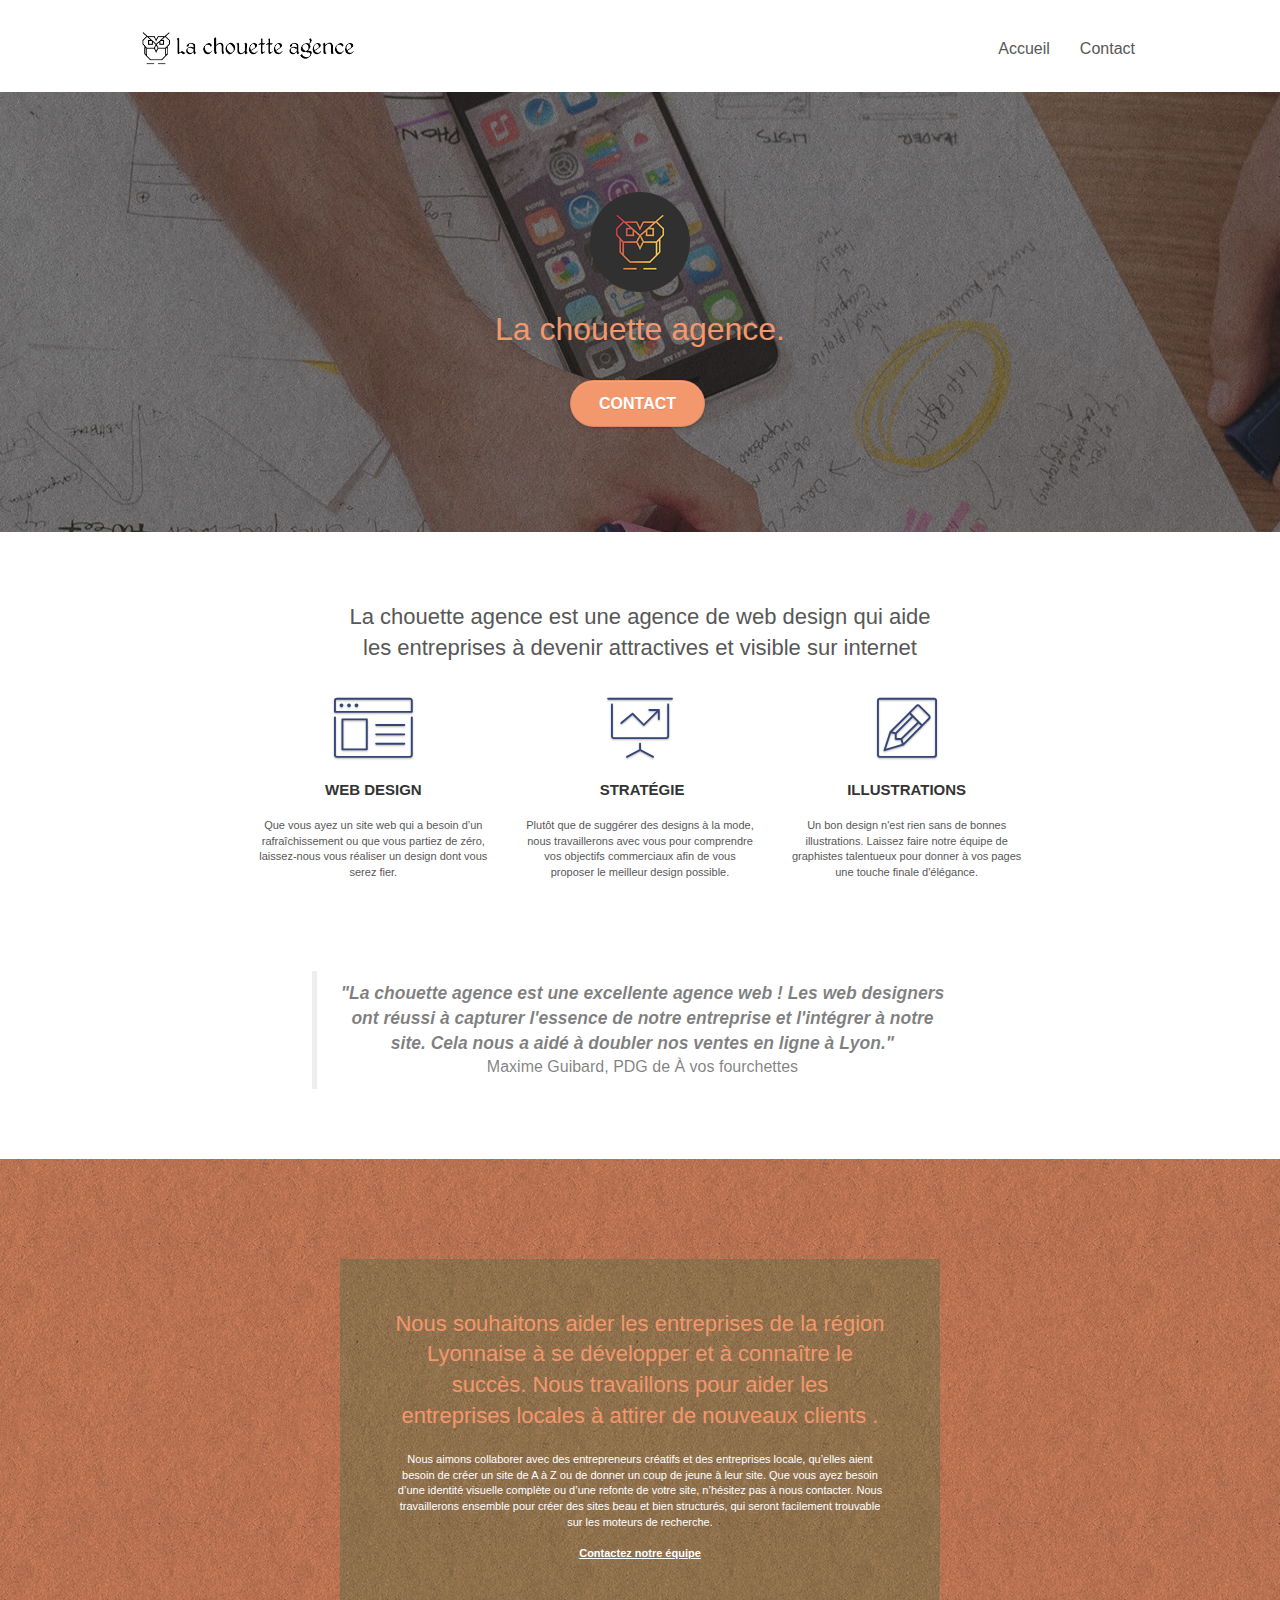
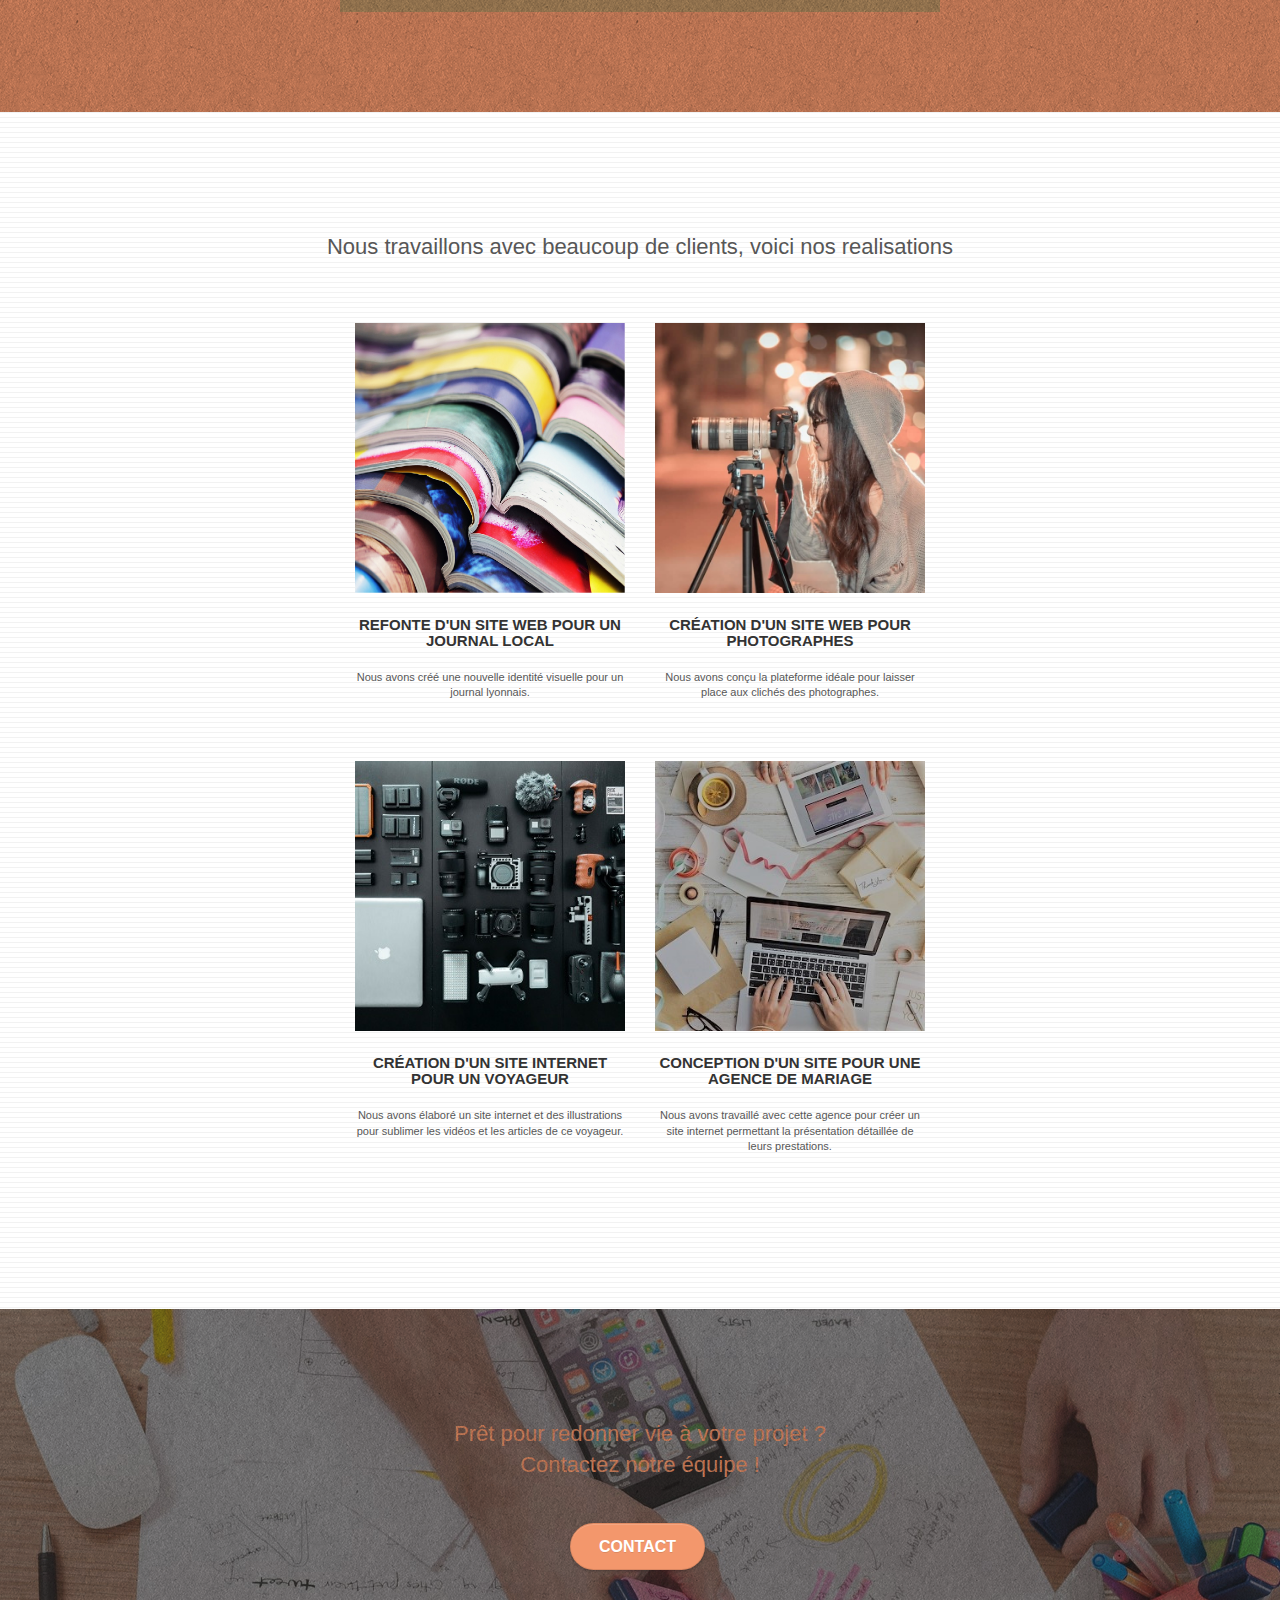
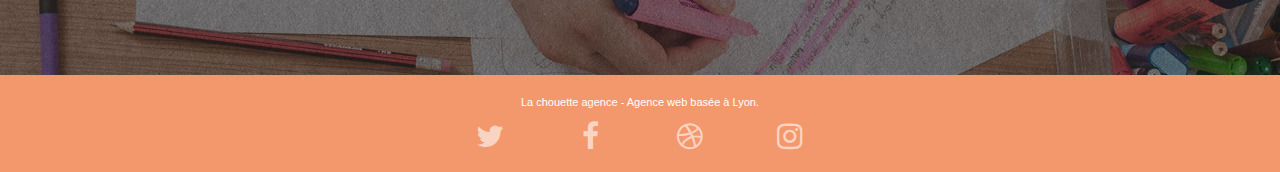
==== commit 06bba886: "P4 Update 3(index.html)" ====
--- a/index.html
+++ b/index.html
@@ -118,7 +118,7 @@
 			<div class="col-xs-12 col-md-8 col-md-offset-2 text-center">
 				<blockquote>
 					<div class="comment">"La chouette agence est une excellente agence web ! Les web designers ont réussi à capturer l'essence de notre entreprise et l'intégrer à notre site. Cela nous a aidé à doubler nos ventes en ligne à Lyon."</div>
-					<author class="author">Maxime Guibard, PDG de À vos fourchettes</author>
+					<div class="author">Maxime Guibard, PDG de À vos fourchettes</div>
 				</blockquote>
 
 			</div>
@@ -247,8 +247,6 @@
 	</div>
 </div>
 <!-- Footer - bloc-8 END -->
-
-</div>
 <!-- Principal conteneur END -->
     
 
--- a/style.css
+++ b/style.css
@@ -855,13 +855,13 @@
     }
 }
 
-@media only screen and (min-device-width: 768px) and (max-device-width: 1024px) and (orientation: landscape) {
+@media only screen and (min-width: 768px) and (max-width: 1024px) and (orientation: landscape) {
     .b-parallax {
         background-attachment: scroll;
     }
 }
 
-@media only screen and (min-device-width: 1024px) and (max-device-width: 1366px) and (-webkit-min-device-pixel-ratio: 1.5) {
+@media only screen and (min-width: 1024px) and (max-width: 1366px) and (-webkit-min-pixel-ratio: 1.5) {
     .b-parallax {
         background-attachment: scroll;
     }
@@ -879,23 +879,7 @@
         overflow-x: hidden;
         position: relative;
     }
-    .bloc {
-        padding-left: constant(safe-area-inset-left);
-        padding-right: constant(safe-area-inset-right);
-    }
-    .bloc-group,
-    .bloc-group .bloc {
-        display: block;
-        width: 100%;
-    }
-    .bloc-fill-screen .fill-bloc-top-edge,
-    .bloc-fill-screen .fill-bloc-bottom-edge {
-        padding: 0 20px;
-        padding-left: constant(safe-area-inset-left);
-        padding-right: constant(safe-area-inset-right);
-    }
-}
-
+}
 @media (max-width: 767px) {
     .page-container {
         overflow-x: hidden;
--- a/css/et-line.css
+++ b/css/et-line.css
@@ -107,7 +107,6 @@
 .et-icon-wallet,
 .et-icon-wine {
     font-family: et-line;
-    speak: none;
     font-style: normal;
     font-weight: 400;
     font-variant: normal;
